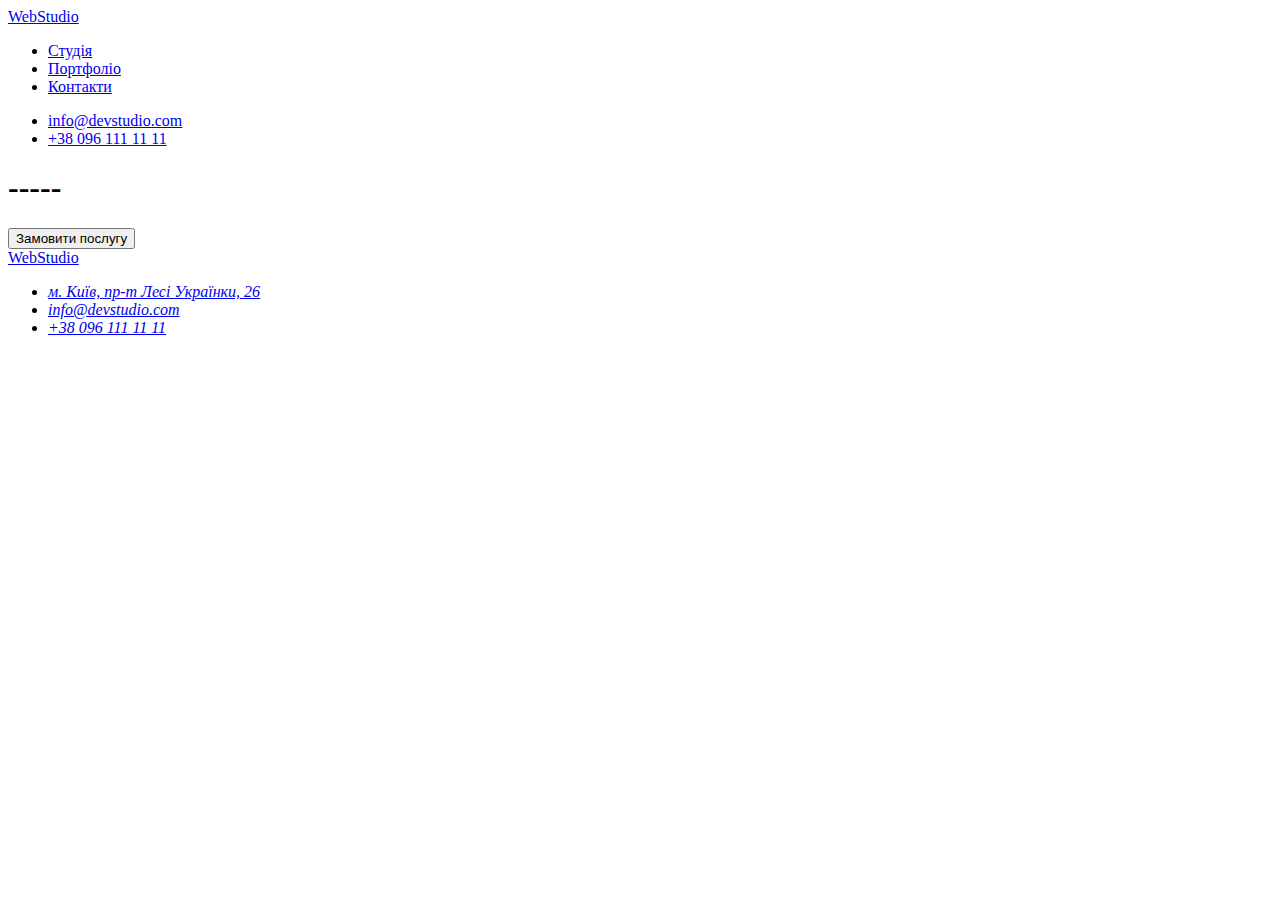
==== portfolio.html @ 44a391db "Создание второго репазитория" ====
<!DOCTYPE html>
<html lang="uk">
  <head>
    <meta charset="UTF-8" />
    <meta http-equiv="X-UA-Compatible" content="IE=edge" />
    <meta name="viewport" content="width=device-width, initial-scale=1.0" />
    <title>Document</title>
    <link rel="preconnect" href="https://fonts.googleapis.com">
    <link rel="preconnect" href="https://fonts.gstatic.com" crossorigin>
    <link href="https://fonts.googleapis.com/css2?family=Raleway:wght@700&family=Roboto:wght@400;500;700;900&display=swap" rel="stylesheet">
    <link rel="stylesheet" href="./css/styles.css">
  </head>
  
  <body>
    <header>
      <nav>
       <a href="./index.html" class="logo link"><span class="logo-web">Web</span><span class="logo-studio">Studio</span></a>
       <ul class="site-nav list">
          <li><a href="./index.html" class="link">Студія</a></li>
          <li><a href="./portfolio.html" class="link">Портфоліо</a></li>
          <li><a href="#" class="link">Контакти</a></li>
        </ul> 
      </nav>

      <ul class="auth-nav list">
        <li><a href="mailto:info@devstudio.com" class="link">info@devstudio.com</a></li>
        <li><a href="tel:+380961111111" class="link">+38 096 111 11 11</a></li>
      </ul>
     
    </header>

    <main>
      <section class="hero">
        <h1 class="hero-title">-----</h1>
        <button type="button" class="hero-button">Замовити послугу</button>
      </section>

      

    </main>

    <footer>
      <a href="./index.html" class="logo link"><span class="logo-web">Web</span><span class="logo-footer-studio">Studio</span></a>
      <address>
        <ul class="list list-address">
         <li>
          <a 
           href="https://goo.gl/maps/CPtrU1FHBa2aNyZL9" 
           target="_blank" 
           rel="noopener noreferrer nofollow"
           class="link footer-address"
           >
           м. Київ, пр-т Лесі Українки, 26
          </a>
         </li>
         <li>
          <a 
           href="mailto:info@devstudio.com" 
           class="link footer-contact">
           info@devstudio.com
          </a>
         </li>
         <li>
          <a 
           href="tel:+380961111111"  
           class="link footer-contact">
           +38 096 111 11 11
          </a>
         </li>
        </ul>
      </address>
    </footer>
  </body>
</html>
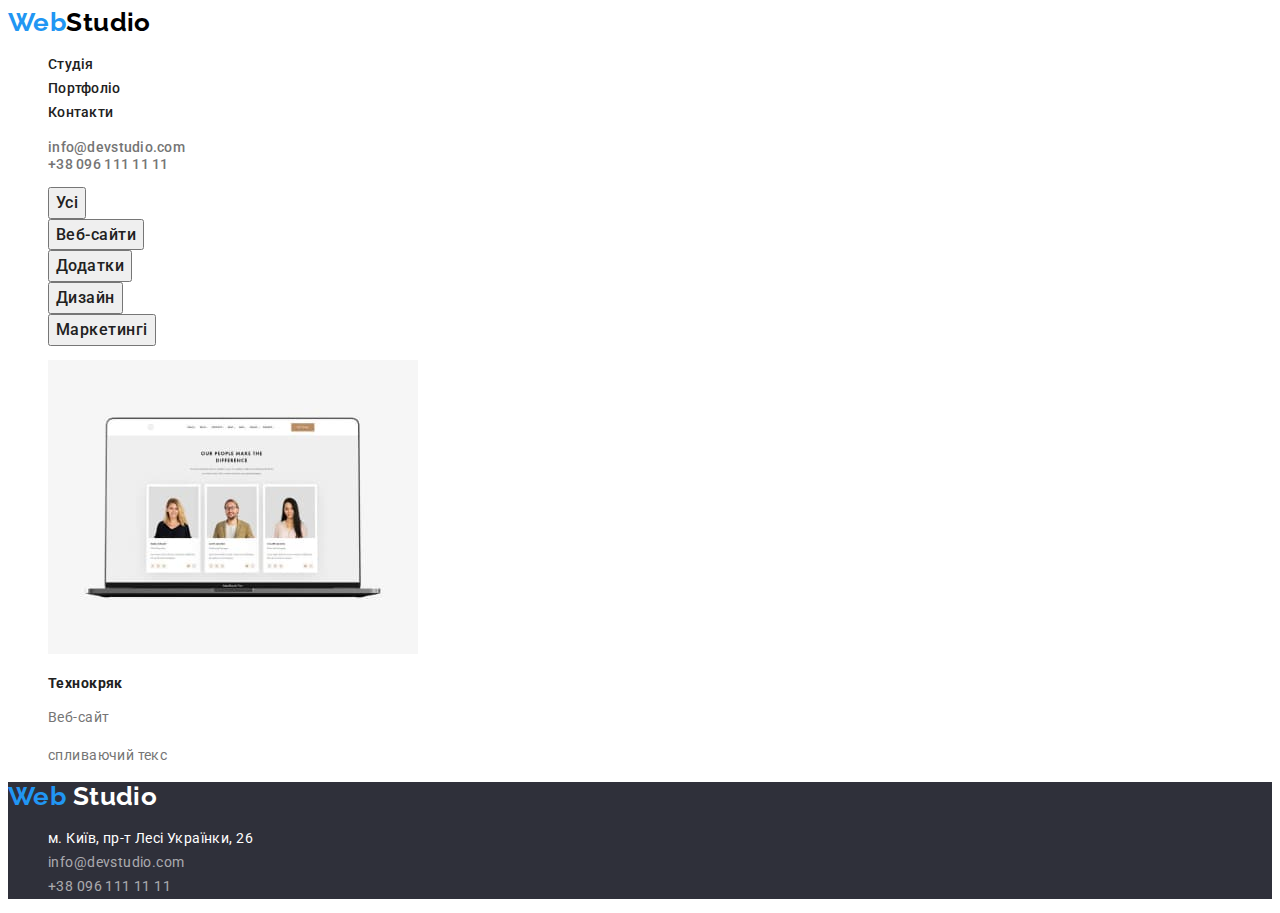
==== commit 6f9bf4b4: "разметка стр.2 и оформление css" ====
--- a/portfolio.html
+++ b/portfolio.html
@@ -30,17 +30,39 @@
     </header>
 
     <main>
-      <section class="hero">
-        <h1 class="hero-title">-----</h1>
-        <button type="button" class="hero-button">Замовити послугу</button>
+      <section >
+
+        <h1 class="visually-hidden">Портфоліо</h1>
+        <ul class="filters list">
+          <li><button type="button" class="filters-button">Усі</button></li>
+          <li><button type="button" class="filters-button">Веб-сайти</button></li>
+          <li><button type="button" class="filters-button">Додатки</button></li>
+          <li><button type="button" class="filters-button">Дизайн</button></li>
+          <li><button type="button" class="filters-button">Маркетингі</button></li>
+        </ul>
+        <h2 class="visually-hidden">Картки робіт</h2>
+        <ul class="list">
+          <li>
+            <a href="" class="link">
+              <img src="./images/three-persons.jpg" alt="вебсайт на екрані ноутбука">
+              <h3 class="title">Технокряк</h3>
+              <p class="paragraph">Веб-сайт</p>
+              <p class="paragraph">спливаючий текс</p>
+              
+            </a>
+          </li>
+        </ul>
       </section>
 
       
 
     </main>
 
-    <footer>
-      <a href="./index.html" class="logo link"><span class="logo-web">Web</span><span class="logo-footer-studio">Studio</span></a>
+    <footer class="footer">
+      <a href="./index.html" class="logo link">
+        <span class="logo-web">Web</span>
+        <span class="logo-footer-studio">Studio</span>
+      </a>
       <address>
         <ul class="list list-address">
          <li>
--- a/css/styles.css
+++ b/css/styles.css
@@ -0,0 +1,193 @@
+body {
+   font-family: Roboto, sans-serif;
+   background-color: #FFFFFF;
+   color:#212121;
+
+   font-weight: 400;
+   font-size: 14px;
+   line-height: 1.71;
+   letter-spacing: 0.03em;
+}
+
+:root {
+    --background-color: #FFFFFF;  
+}
+.list {
+    list-style: none;
+}
+ 
+.link {
+    text-decoration: none;
+}
+:root {
+    --accent-color: #2196F3;
+}
+.accent {
+ color: var(--accent-color);
+} 
+
+.logo {
+   font-family: Raleway;
+   font-weight: 700;
+   font-size: 26px;
+   line-height: 1.11;
+}
+
+.logo-web {
+    color: var(--accent-color);
+}
+
+.logo-studio {
+    color: #000000;
+}
+
+
+.site-nav .link {
+    color: #212121;
+    font-weight: 500;
+    font-size: 14px;
+    line-height: 1.14;
+    letter-spacing: 0.02em;
+}
+.auth-nav .link {
+    font-weight: 500;
+    font-size: 14px;
+    line-height: 16px;
+    letter-spacing: 0.02em;
+    color: #757575;
+}
+.site-nav .link:hover,
+.site-nav .link:focus,
+.auth-nav .link:hover,
+.auth-nav .link:focus,
+.footer-address:hover,
+.footer-contact:hover,
+.footer-address:focus,
+.footer-contact:focus {
+  color: var(--accent-color);
+}
+
+.filters-button {
+    font-family: 'Roboto';
+    font-style: normal;
+    font-weight: 500;
+    font-size: 16px;
+    line-height: 1.62; 
+    text-align: center;
+    letter-spacing: 0.03em;
+    color: #212121;
+}   
+
+.filters-button:hover,
+.filters-button:focus {
+    background: var(--accent-color);
+    color: var(--background-color);
+}
+
+
+.auth-nav {
+    color: #757575;
+    font-weight: 500;
+    font-size: 14px;
+    line-height: 1.14;
+    letter-spacing: 0.02em;
+  }
+
+.hero {
+    left: 0px;
+    top: 80px;
+    background: #2F303A
+ }
+
+.hero-title {
+    color: #FFFFFF; 
+    font-weight: 900;
+    font-size: 44px;
+    line-height: 1.36;
+    text-align: center;
+    letter-spacing: 0.06em;
+    text-transform: uppercase;
+}
+
+.hero-button {
+    font-weight: 700;
+    font-size: 16px;
+    background: #2196F3;
+  display: flex;
+  align-items: center;
+  text-align: center;
+  letter-spacing: 0.06em;
+  color: #FFFFFF;
+}
+
+
+
+.visually-hidden {
+    position: absolute;
+    white-space: nowrap;
+    width: 1px;
+    height: 1px;
+    overflow: hidden;
+    border: 0;
+    padding: 0;
+    clip: rect(0 0 0 0);
+    clip-path: inset(50%);
+    margin: -1px;
+}
+
+.visually-hidden .title {
+  font-weight: 700;
+  font-size: 14px;
+  line-height: 1.14;
+  letter-spacing: 0.03em;
+  text-transform: uppercase;
+}
+
+.paragraph {
+        color: #757575;
+}
+
+.products {
+  font-weight: 700;
+  font-size: 36px;
+  line-height: 1.17;
+  letter-spacing: 0.03em;
+}
+
+.team {
+    background: #F5F4FA;
+}
+
+.title {
+    font-weight: 700;
+    font-size: 14px;
+    line-height: 1.14;
+    letter-spacing: 0.03em;
+    color: #212121;
+    }
+
+.capital-letters {
+    text-transform: uppercase;
+}
+
+.footer {
+  background: #2F303A
+ }
+
+.list-address {
+    font-style: normal;
+ }
+    
+
+ .logo-footer-studio,
+ .footer-address {
+    color: #FFFFFF;
+ }
+
+ .footer-contact {
+    font-weight: 400;
+    font-size: 14px;
+    line-height: 1.71;
+    letter-spacing: 0.03em;
+    color: rgba(255, 255, 255, 0.6);
+}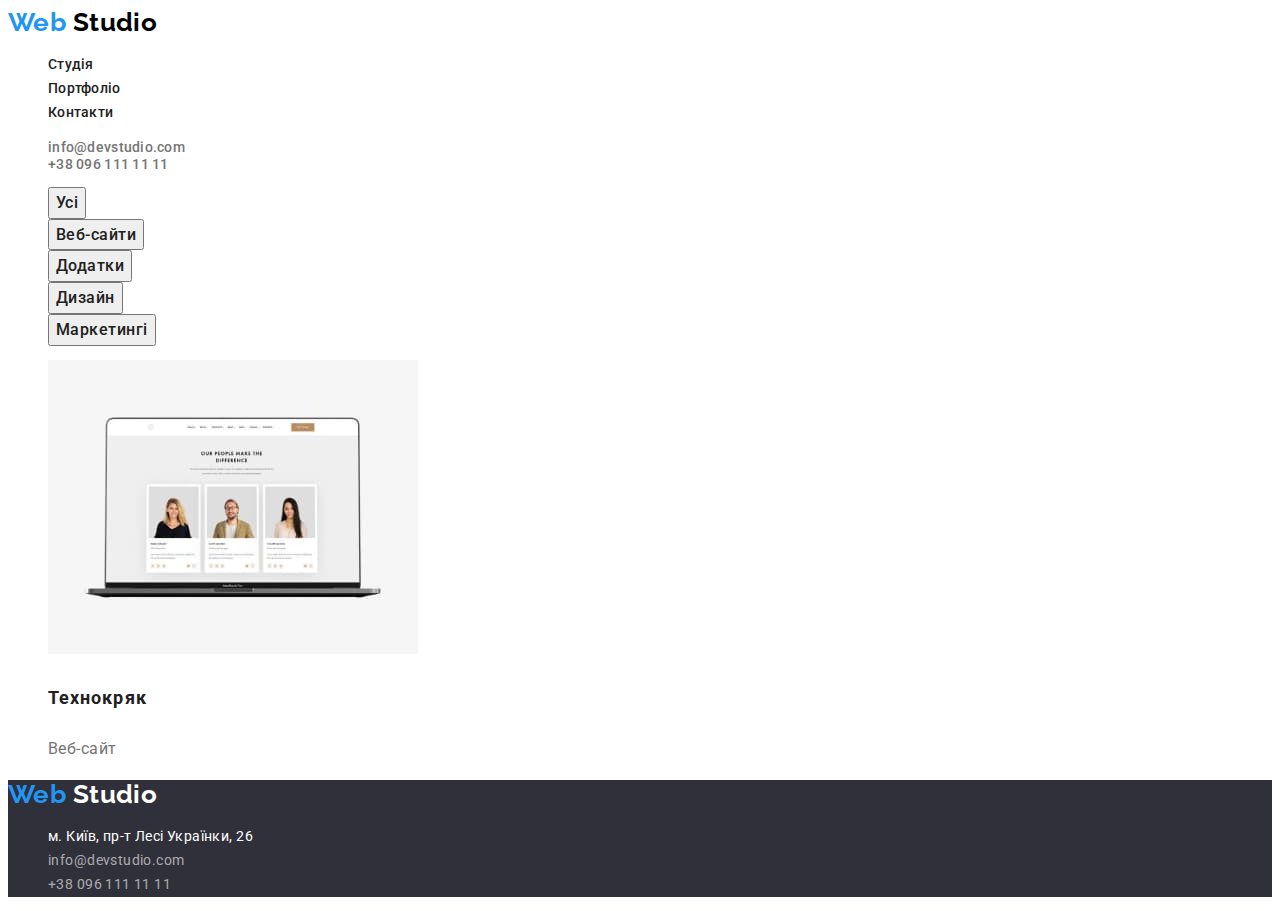
==== commit a05f7652: "оформил стили и одну карточку" ====
--- a/portfolio.html
+++ b/portfolio.html
@@ -5,57 +5,87 @@
     <meta http-equiv="X-UA-Compatible" content="IE=edge" />
     <meta name="viewport" content="width=device-width, initial-scale=1.0" />
     <title>Document</title>
-    <link rel="preconnect" href="https://fonts.googleapis.com">
-    <link rel="preconnect" href="https://fonts.gstatic.com" crossorigin>
-    <link href="https://fonts.googleapis.com/css2?family=Raleway:wght@700&family=Roboto:wght@400;500;700;900&display=swap" rel="stylesheet">
-    <link rel="stylesheet" href="./css/styles.css">
+    <link rel="preconnect" href="https://fonts.googleapis.com" />
+    <link rel="preconnect" href="https://fonts.gstatic.com" crossorigin />
+    <link
+      href="https://fonts.googleapis.com/css2?family=Raleway:wght@700&family=Roboto:wght@400;500;700;900&display=swap"
+      rel="stylesheet"
+    />
+    <link rel="stylesheet" href="./css/styles.css" />
   </head>
-  
+
   <body>
     <header>
       <nav>
-       <a href="./index.html" class="logo link"><span class="logo-web">Web</span><span class="logo-studio">Studio</span></a>
-       <ul class="site-nav list">
+        <a href="./index.html" class="logo link">
+          <span class="logo-web">Web</span>
+          <span class="logo-studio">Studio</span>
+        </a>
+        <ul class="site-nav list">
           <li><a href="./index.html" class="link">Студія</a></li>
           <li><a href="./portfolio.html" class="link">Портфоліо</a></li>
           <li><a href="#" class="link">Контакти</a></li>
-        </ul> 
+        </ul>
       </nav>
 
       <ul class="auth-nav list">
-        <li><a href="mailto:info@devstudio.com" class="link">info@devstudio.com</a></li>
-        <li><a href="tel:+380961111111" class="link">+38 096 111 11 11</a></li>
+        <li>
+          <a href="mailto:info@devstudio.com" class="link"
+            >info@devstudio.com
+          </a>
+        </li>
+        <li><a href="tel:+380961111111" class="link">+38 096 111 11 11 </a></li>
       </ul>
-     
     </header>
 
     <main>
-      <section >
-
+      <section>
+        <!-- фильтры карточек работ -->
         <h1 class="visually-hidden">Портфоліо</h1>
         <ul class="filters list">
-          <li><button type="button" class="filters-button">Усі</button></li>
-          <li><button type="button" class="filters-button">Веб-сайти</button></li>
-          <li><button type="button" class="filters-button">Додатки</button></li>
-          <li><button type="button" class="filters-button">Дизайн</button></li>
-          <li><button type="button" class="filters-button">Маркетингі</button></li>
+          <li>
+            <button type="button" class="filters-button auto">Усі</button>
+          </li>
+          <li>
+            <button type="button" class="filters-button auto">Веб-сайти</button>
+          </li>
+          <li>
+            <button type="button" class="filters-button auto">Додатки</button>
+          </li>
+          <li>
+            <button type="button" class="filters-button auto">Дизайн</button>
+          </li>
+          <li>
+            <button type="button" class="filters-button">Маркетингі</button>
+          </li>
         </ul>
+
+        <!-- карточки робот -->
         <h2 class="visually-hidden">Картки робіт</h2>
         <ul class="list">
           <li>
-            <a href="" class="link">
-              <img src="./images/three-persons.jpg" alt="вебсайт на екрані ноутбука">
-              <h3 class="title">Технокряк</h3>
-              <p class="paragraph">Веб-сайт</p>
-              <p class="paragraph">спливаючий текс</p>
-              
+            <a href="" class="link portfolio-link">
+              <img
+                src="./images/three-persons.jpg"
+                alt="вебсайт на екрані ноутбука"
+                width="370"
+                height="294"
+              />
+              <h3 class="portfolio-title">Технокряк</h3>
+              <p class="paragraph portfolio-paragraph">Веб-сайт</p>
+              <!-- <p class="paragraph">вспливаючий текст?</p> -->
             </a>
           </li>
+          <li></li>
+          <li></li>
+          <li></li>
+          <li></li>
+          <li></li>
+          <li></li>
+          <li></li>
+          <li></li>
         </ul>
       </section>
-
-      
-
     </main>
 
     <footer class="footer">
@@ -65,32 +95,28 @@
       </a>
       <address>
         <ul class="list list-address">
-         <li>
-          <a 
-           href="https://goo.gl/maps/CPtrU1FHBa2aNyZL9" 
-           target="_blank" 
-           rel="noopener noreferrer nofollow"
-           class="link footer-address"
-           >
-           м. Київ, пр-т Лесі Українки, 26
-          </a>
-         </li>
-         <li>
-          <a 
-           href="mailto:info@devstudio.com" 
-           class="link footer-contact">
-           info@devstudio.com
-          </a>
-         </li>
-         <li>
-          <a 
-           href="tel:+380961111111"  
-           class="link footer-contact">
-           +38 096 111 11 11
-          </a>
-         </li>
+          <li>
+            <a
+              href="https://goo.gl/maps/CPtrU1FHBa2aNyZL9"
+              target="_blank"
+              rel="noopener noreferrer nofollow"
+              class="link footer-address"
+            >
+              м. Київ, пр-т Лесі Українки, 26
+            </a>
+          </li>
+          <li>
+            <a href="mailto:info@devstudio.com" class="link footer-contact">
+              info@devstudio.com
+            </a>
+          </li>
+          <li>
+            <a href="tel:+380961111111" class="link footer-contact">
+              +38 096 111 11 11
+            </a>
+          </li>
         </ul>
       </address>
     </footer>
   </body>
-</html>+</html>
--- a/css/styles.css
+++ b/css/styles.css
@@ -1,60 +1,58 @@
 body {
-   font-family: Roboto, sans-serif;
-   background-color: #FFFFFF;
-   color:#212121;
-
-   font-weight: 400;
-   font-size: 14px;
-   line-height: 1.71;
-   letter-spacing: 0.03em;
+  font-family: Roboto, sans-serif;
+  background-color: #ffffff;
+  color: #212121;
+
+  font-weight: 400;
+  font-size: 14px;
+  line-height: 1.71;
+  letter-spacing: 0.03em;
 }
 
 :root {
-    --background-color: #FFFFFF;  
+  --background-color: #ffffff;
+  --accent-color: #2196f3;
 }
 .list {
-    list-style: none;
-}
- 
+  list-style: none;
+}
+
 .link {
-    text-decoration: none;
-}
-:root {
-    --accent-color: #2196F3;
-}
+  text-decoration: none;
+}
+
 .accent {
- color: var(--accent-color);
-} 
+  color: var(--accent-color);
+}
 
 .logo {
-   font-family: Raleway;
-   font-weight: 700;
-   font-size: 26px;
-   line-height: 1.11;
+  font-family: Raleway;
+  font-weight: 700;
+  font-size: 26px;
+  line-height: 1.11;
 }
 
 .logo-web {
-    color: var(--accent-color);
+  color: var(--accent-color);
 }
 
 .logo-studio {
-    color: #000000;
-}
-
+  color: #000000;
+}
 
 .site-nav .link {
-    color: #212121;
-    font-weight: 500;
-    font-size: 14px;
-    line-height: 1.14;
-    letter-spacing: 0.02em;
+  color: #212121;
+  font-weight: 500;
+  font-size: 14px;
+  line-height: 1.14;
+  letter-spacing: 0.02em;
 }
 .auth-nav .link {
-    font-weight: 500;
-    font-size: 14px;
-    line-height: 16px;
-    letter-spacing: 0.02em;
-    color: #757575;
+  font-weight: 500;
+  font-size: 14px;
+  line-height: 16px;
+  letter-spacing: 0.02em;
+  color: #757575;
 }
 .site-nav .link:hover,
 .site-nav .link:focus,
@@ -68,74 +66,79 @@
 }
 
 .filters-button {
-    font-family: 'Roboto';
-    font-style: normal;
-    font-weight: 500;
-    font-size: 16px;
-    line-height: 1.62; 
-    text-align: center;
-    letter-spacing: 0.03em;
-    color: #212121;
-}   
+  font-family: "Roboto";
+  font-style: normal;
+  font-weight: 500;
+  font-size: 16px;
+  line-height: 1.62;
+  text-align: center;
+  letter-spacing: 0.03em;
+  color: #212121;
+}
 
 .filters-button:hover,
 .filters-button:focus {
-    background: var(--accent-color);
-    color: var(--background-color);
-}
-
+  background: var(--accent-color);
+  color: var(--background-color);
+}
+.auto {
+  cursor: pointer;
+}
+
+.portfolio-link:hover {
+  background: var(--accent-color);
+}
 
 .auth-nav {
-    color: #757575;
-    font-weight: 500;
-    font-size: 14px;
-    line-height: 1.14;
-    letter-spacing: 0.02em;
-  }
+  color: #757575;
+  font-weight: 500;
+  font-size: 14px;
+  line-height: 1.14;
+  letter-spacing: 0.02em;
+}
 
 .hero {
-    left: 0px;
-    top: 80px;
-    background: #2F303A
- }
+  left: 0px;
+  top: 80px;
+  background: #2f303a;
+}
 
 .hero-title {
-    color: #FFFFFF; 
-    font-weight: 900;
-    font-size: 44px;
-    line-height: 1.36;
-    text-align: center;
-    letter-spacing: 0.06em;
-    text-transform: uppercase;
+  color: #ffffff;
+  font-weight: 900;
+  font-size: 44px;
+  line-height: 1.36;
+  text-align: center;
+  letter-spacing: 0.06em;
+  text-transform: uppercase;
 }
 
 .hero-button {
-    font-weight: 700;
-    font-size: 16px;
-    background: #2196F3;
+  font-weight: 700;
+  font-size: 16px;
+  line-height: 1.87;
+  background: #2196f3;
   display: flex;
   align-items: center;
   text-align: center;
   letter-spacing: 0.06em;
-  color: #FFFFFF;
-}
-
-
+  color: #ffffff;
+}
 
 .visually-hidden {
-    position: absolute;
-    white-space: nowrap;
-    width: 1px;
-    height: 1px;
-    overflow: hidden;
-    border: 0;
-    padding: 0;
-    clip: rect(0 0 0 0);
-    clip-path: inset(50%);
-    margin: -1px;
-}
-
-.visually-hidden .title {
+  position: absolute;
+  white-space: nowrap;
+  width: 1px;
+  height: 1px;
+  overflow: hidden;
+  border: 0;
+  padding: 0;
+  clip: rect(0 0 0 0);
+  clip-path: inset(50%);
+  margin: -1px;
+}
+
+.visually-hidden {
   font-weight: 700;
   font-size: 14px;
   line-height: 1.14;
@@ -143,8 +146,20 @@
   text-transform: uppercase;
 }
 
+.title-benefits {
+  font-weight: 700;
+  font-size: 14px;
+  line-height: 1.14;
+  letter-spacing: 0.03em;
+  color: #212121;
+}
+
+.capital-letters {
+  text-transform: uppercase;
+}
+
 .paragraph {
-        color: #757575;
+  color: #757575;
 }
 
 .products {
@@ -154,40 +169,68 @@
   letter-spacing: 0.03em;
 }
 
+.section-team {
+  background: #f5f4fa;
+}
+
 .team {
-    background: #F5F4FA;
-}
-
-.title {
-    font-weight: 700;
-    font-size: 14px;
-    line-height: 1.14;
-    letter-spacing: 0.03em;
-    color: #212121;
-    }
-
-.capital-letters {
-    text-transform: uppercase;
+  font-weight: 700;
+  font-size: 36px;
+  line-height: 42px;
+  text-align: center;
+  letter-spacing: 0.03em;
+}
+
+.team-card {
+  background-color: #ffffff;
+}
+
+.team-title {
+  font-weight: 500;
+  font-size: 16px;
+  line-height: 1.19;
+  letter-spacing: 0.03em;
+}
+
+.team-paragraph {
+  font-weight: 400;
+  font-size: 16px;
+  line-height: 1.18;
+  letter-spacing: 0.03em;
 }
 
 .footer {
-  background: #2F303A
- }
+  background: #2f303a;
+}
 
 .list-address {
-    font-style: normal;
- }
-    
-
- .logo-footer-studio,
- .footer-address {
-    color: #FFFFFF;
- }
-
- .footer-contact {
-    font-weight: 400;
-    font-size: 14px;
-    line-height: 1.71;
-    letter-spacing: 0.03em;
-    color: rgba(255, 255, 255, 0.6);
-}+  font-style: normal;
+}
+
+.logo-footer-studio,
+.footer-address {
+  color: #ffffff;
+}
+
+.footer-contact {
+  font-weight: 400;
+  font-size: 14px;
+  line-height: 1.71;
+  letter-spacing: 0.03em;
+  color: rgba(255, 255, 255, 0.6);
+}
+
+.portfolio-title {
+  font-weight: 700;
+  font-size: 18px;
+  line-height: 2;
+  letter-spacing: 0.06em;
+  color: #212121;
+}
+
+.portfolio-paragraph {
+  font-weight: 400;
+  font-size: 16px;
+  line-height: 1.88;
+  letter-spacing: 0.03em;
+}
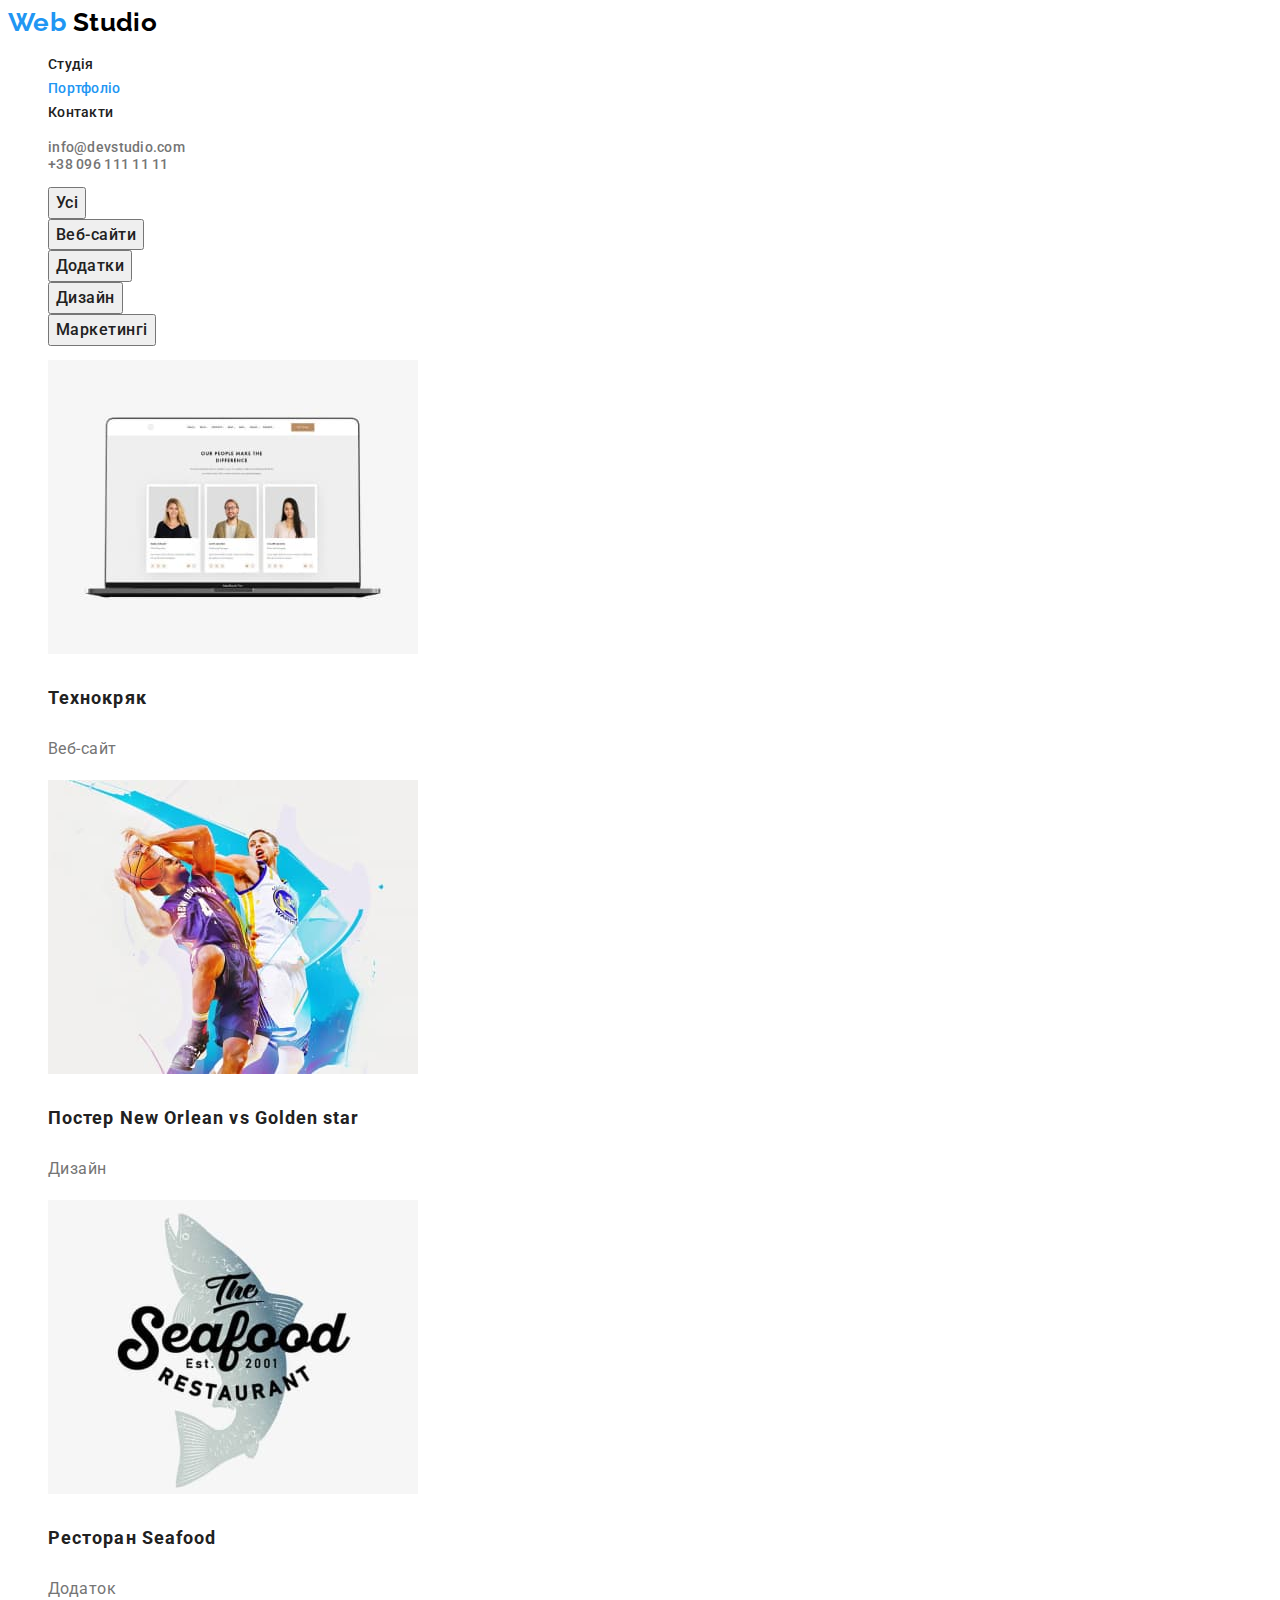
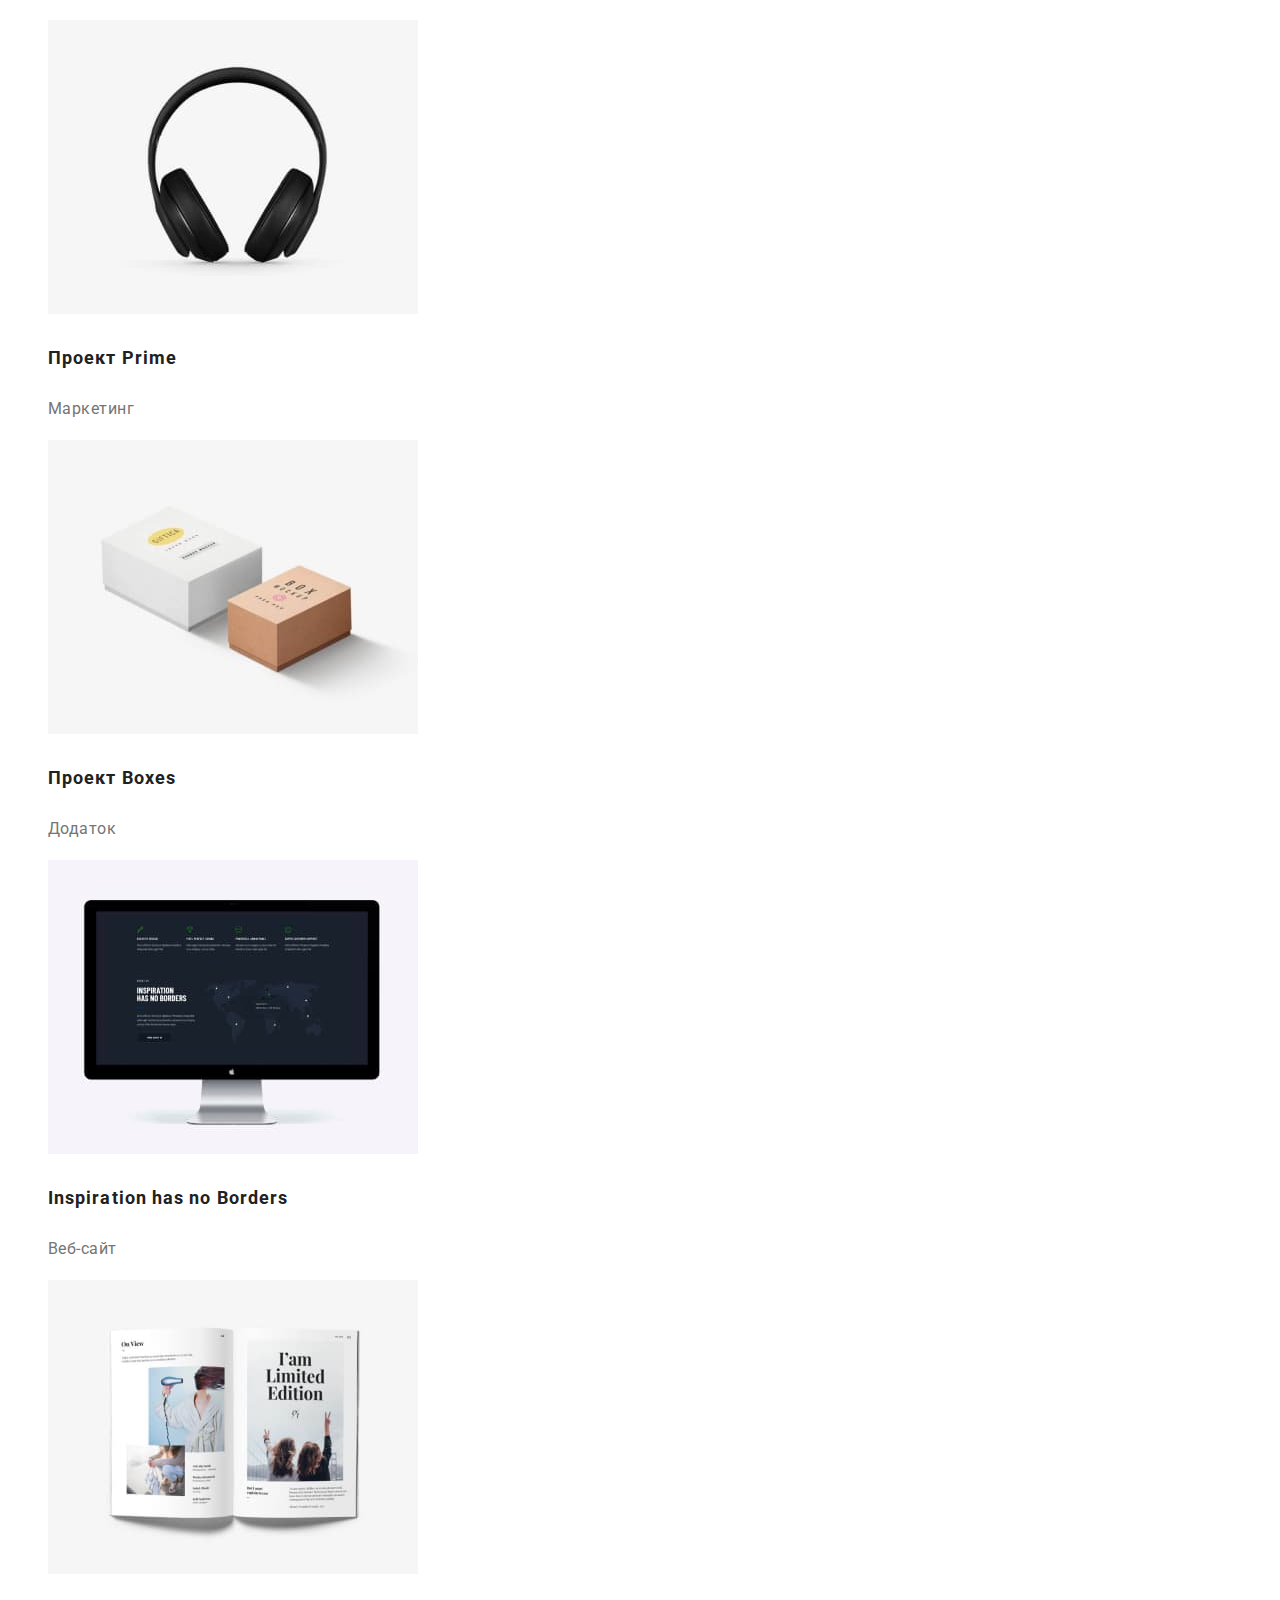
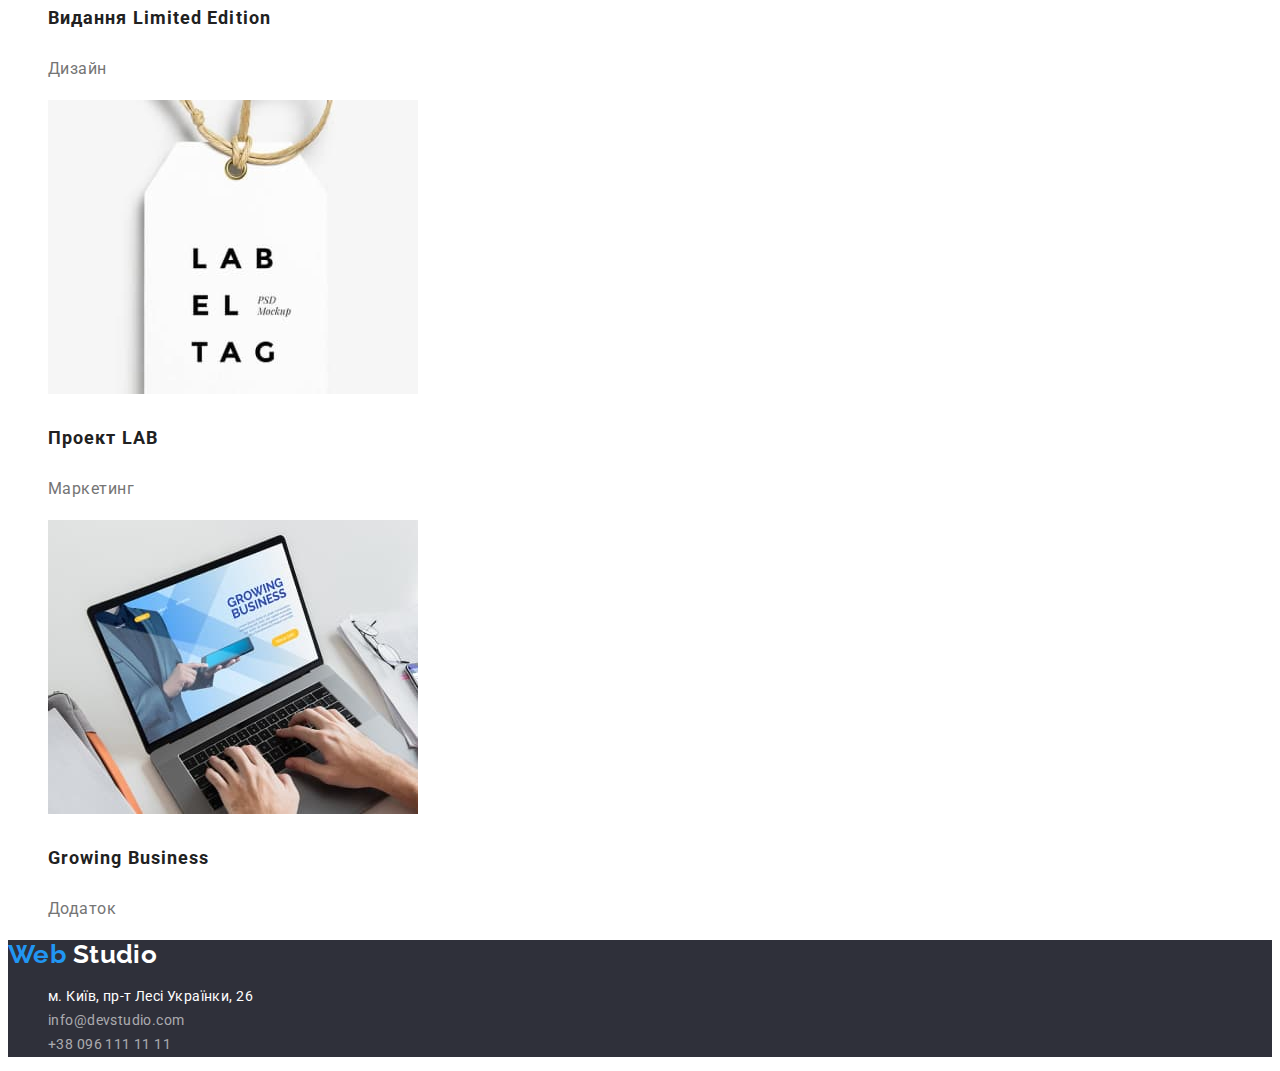
==== commit b4f606ea: "добавлена подсветка ссылки текущей страницы" ====
--- a/portfolio.html
+++ b/portfolio.html
@@ -23,7 +23,7 @@
         </a>
         <ul class="site-nav list">
           <li><a href="./index.html" class="link">Студія</a></li>
-          <li><a href="./portfolio.html" class="link">Портфоліо</a></li>
+          <li><a href="./portfolio.html" class="link current">Портфоліо</a></li>
           <li><a href="#" class="link">Контакти</a></li>
         </ul>
       </nav>
@@ -76,14 +76,110 @@
               <!-- <p class="paragraph">вспливаючий текст?</p> -->
             </a>
           </li>
-          <li></li>
-          <li></li>
-          <li></li>
-          <li></li>
-          <li></li>
-          <li></li>
-          <li></li>
-          <li></li>
+          <li>
+            <a href="" class="link portfolio-link">
+              <img
+                src="./images/basketball-players.jpg"
+                alt="постер с баскетболистами"
+                width="370"
+                height="294"
+              />
+              <h3 class="portfolio-title">Постер New Orlean vs Golden star</h3>
+              <p class="paragraph portfolio-paragraph">Дизайн</p>
+              <!-- <p class="paragraph">вспливаючий текст?</p> -->
+            </a>
+          </li>
+          <li>
+            <a href="" class="link portfolio-link">
+              <img
+                src="./images/fish.jpg"
+                alt="Риба та назва ресторана"
+                width="370"
+                height="294"
+              />
+              <h3 class="portfolio-title">Ресторан Seafood</h3>
+              <p class="paragraph portfolio-paragraph">Додаток</p>
+              <!-- <p class="paragraph">вспливаючий текст?</p> -->
+            </a>
+          </li>
+          <li>
+            <a href="" class="link portfolio-link">
+              <img
+                src="./images/headphones.jpg"
+                alt="Навушники"
+                width="370"
+                height="294"
+              />
+              <h3 class="portfolio-title">Проект Prime</h3>
+              <p class="paragraph portfolio-paragraph">Маркетинг</p>
+              <!-- <p class="paragraph">вспливаючий текст?</p> -->
+            </a>
+          </li>
+          <li>
+            <a href="" class="link portfolio-link">
+              <img
+                src="./images/boxes.jpg"
+                alt="Коробки"
+                width="370"
+                height="294"
+              />
+              <h3 class="portfolio-title">Проект Boxes</h3>
+              <p class="paragraph portfolio-paragraph">Додаток</p>
+              <!-- <p class="paragraph">вспливаючий текст?</p> -->
+            </a>
+          </li>
+          <li>
+            <a href="" class="link portfolio-link">
+              <img
+                src="./images/monitor.jpg"
+                alt="Монітор"
+                width="370"
+                height="294"
+              />
+              <h3 class="portfolio-title">Inspiration has no Borders</h3>
+              <p class="paragraph portfolio-paragraph">Веб-сайт</p>
+              <!-- <p class="paragraph">вспливаючий текст?</p> -->
+            </a>
+          </li>
+          <li>
+            <a href="" class="link portfolio-link">
+              <img
+                src="./images/open-book.jpg"
+                alt="Відкрита книга"
+                width="370"
+                height="294"
+              />
+              <h3 class="portfolio-title">Видання Limited Edition</h3>
+              <p class="paragraph portfolio-paragraph">Дизайн</p>
+              <!-- <p class="paragraph">вспливаючий текст?</p> -->
+            </a>
+          </li>
+          <li>
+            <a href="" class="link portfolio-link">
+              <img
+                src="./images/tag.jpg"
+                alt="Бірка"
+                width="370"
+                height="294"
+              />
+              <h3 class="portfolio-title">Проект LAB</h3>
+              <p class="paragraph portfolio-paragraph">Маркетинг</p>
+              <!-- <p class="paragraph">вспливаючий текст?</p> -->
+            </a>
+          </li>
+          <li>
+            <a href="" class="link portfolio-link">
+              <img
+                src="./images/typing-on-laptop.jpg"
+                alt="Людина процює на ноутбуці"
+                width="370"
+                height="294"
+              />
+              <h3 class="portfolio-title">Growing Business</h3>
+              <p class="paragraph portfolio-paragraph">Додаток</p>
+              <!-- <p class="paragraph">вспливаючий текст?</p> -->
+            </a>
+          </li>
         </ul>
       </section>
     </main>
--- a/css/styles.css
+++ b/css/styles.css
@@ -47,6 +47,7 @@
   line-height: 1.14;
   letter-spacing: 0.02em;
 }
+
 .auth-nav .link {
   font-weight: 500;
   font-size: 14px;
@@ -54,6 +55,11 @@
   letter-spacing: 0.02em;
   color: #757575;
 }
+
+.site-nav .current {
+  color: var(--accent-color);
+}
+
 .site-nav .link:hover,
 .site-nav .link:focus,
 .auth-nav .link:hover,
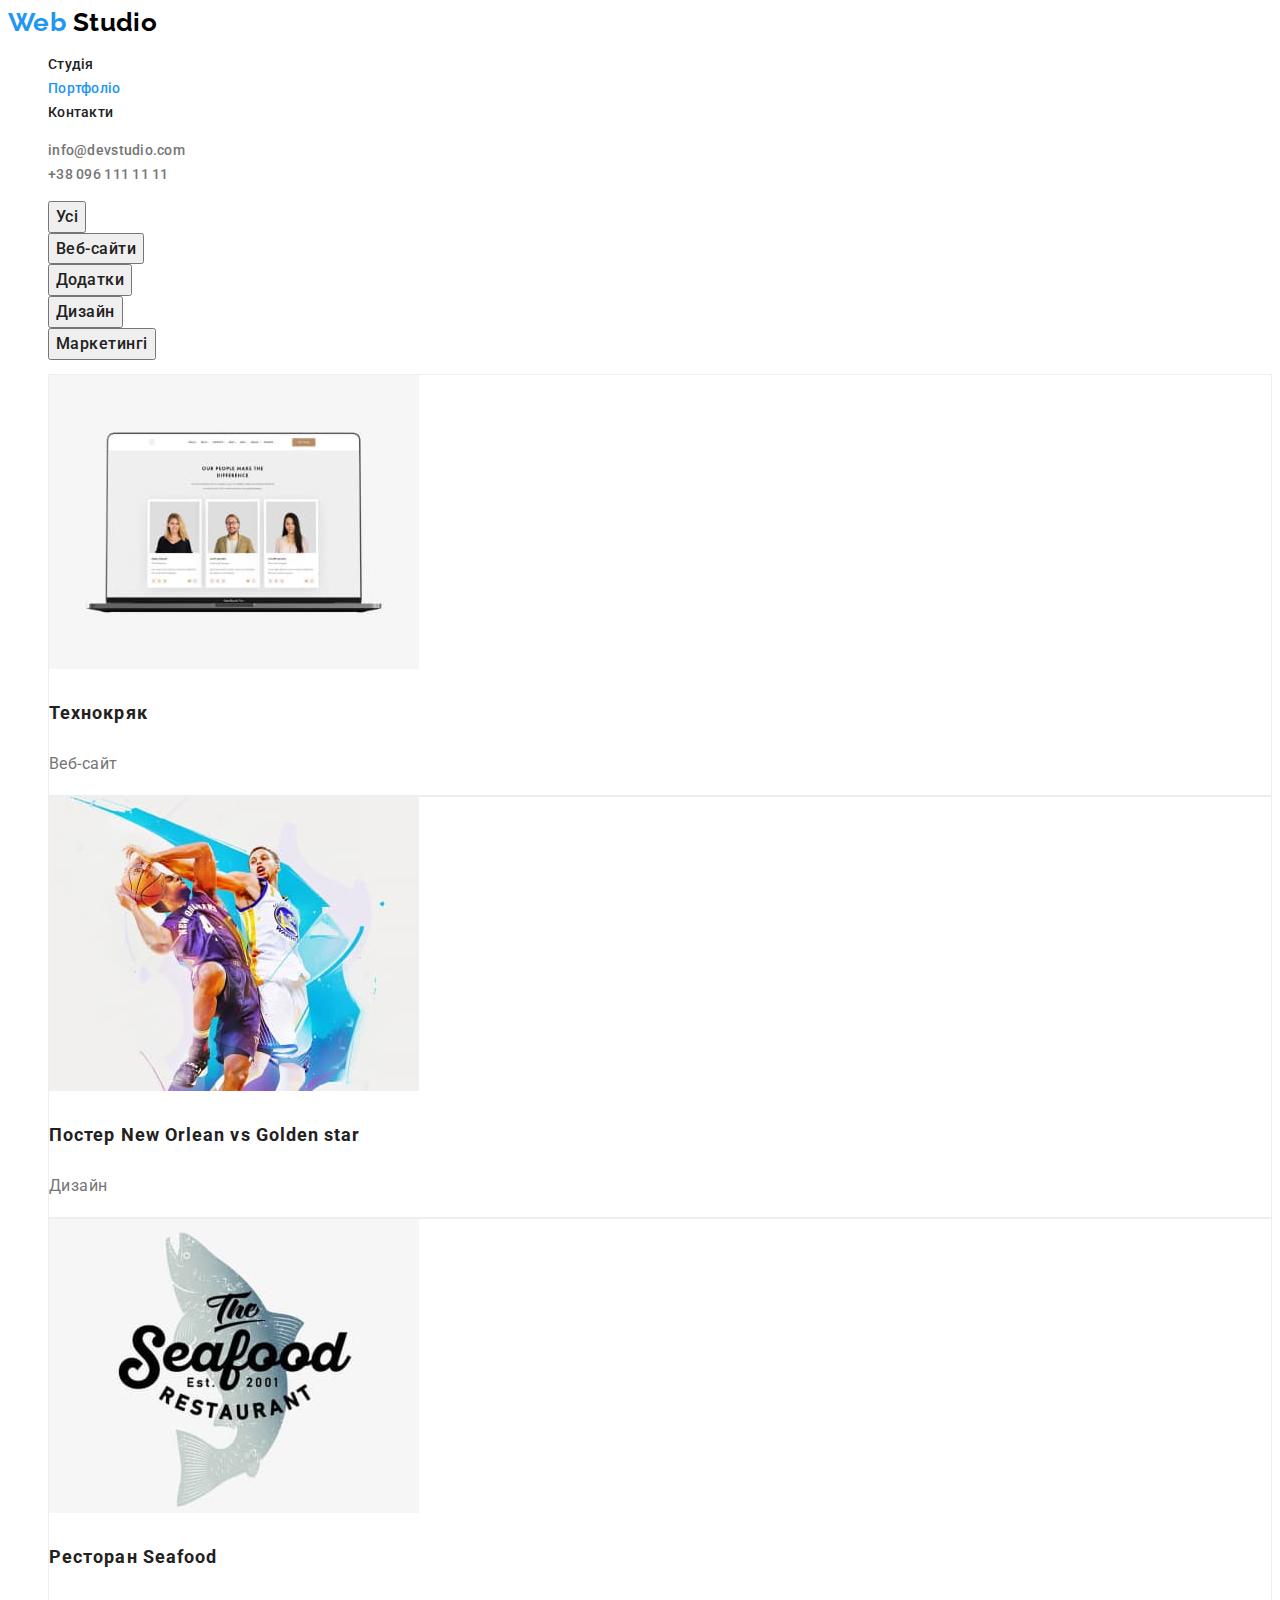
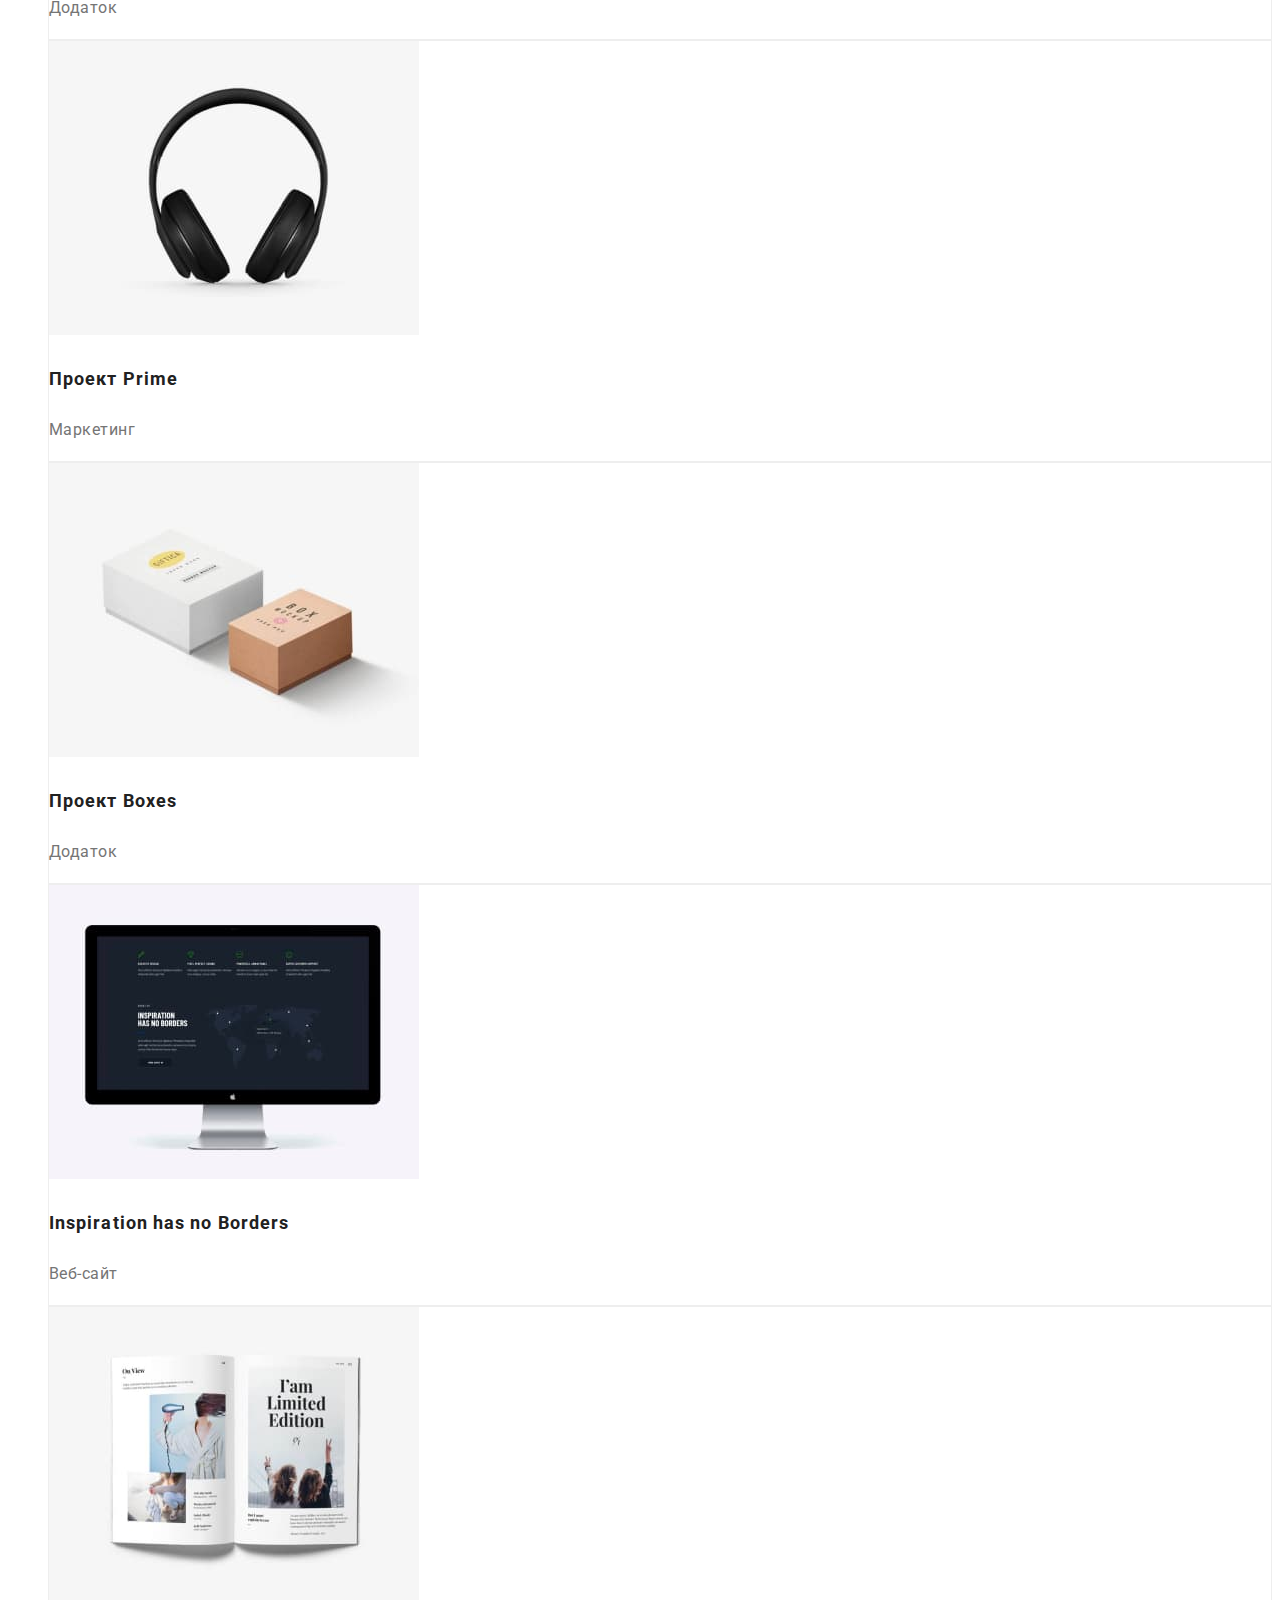
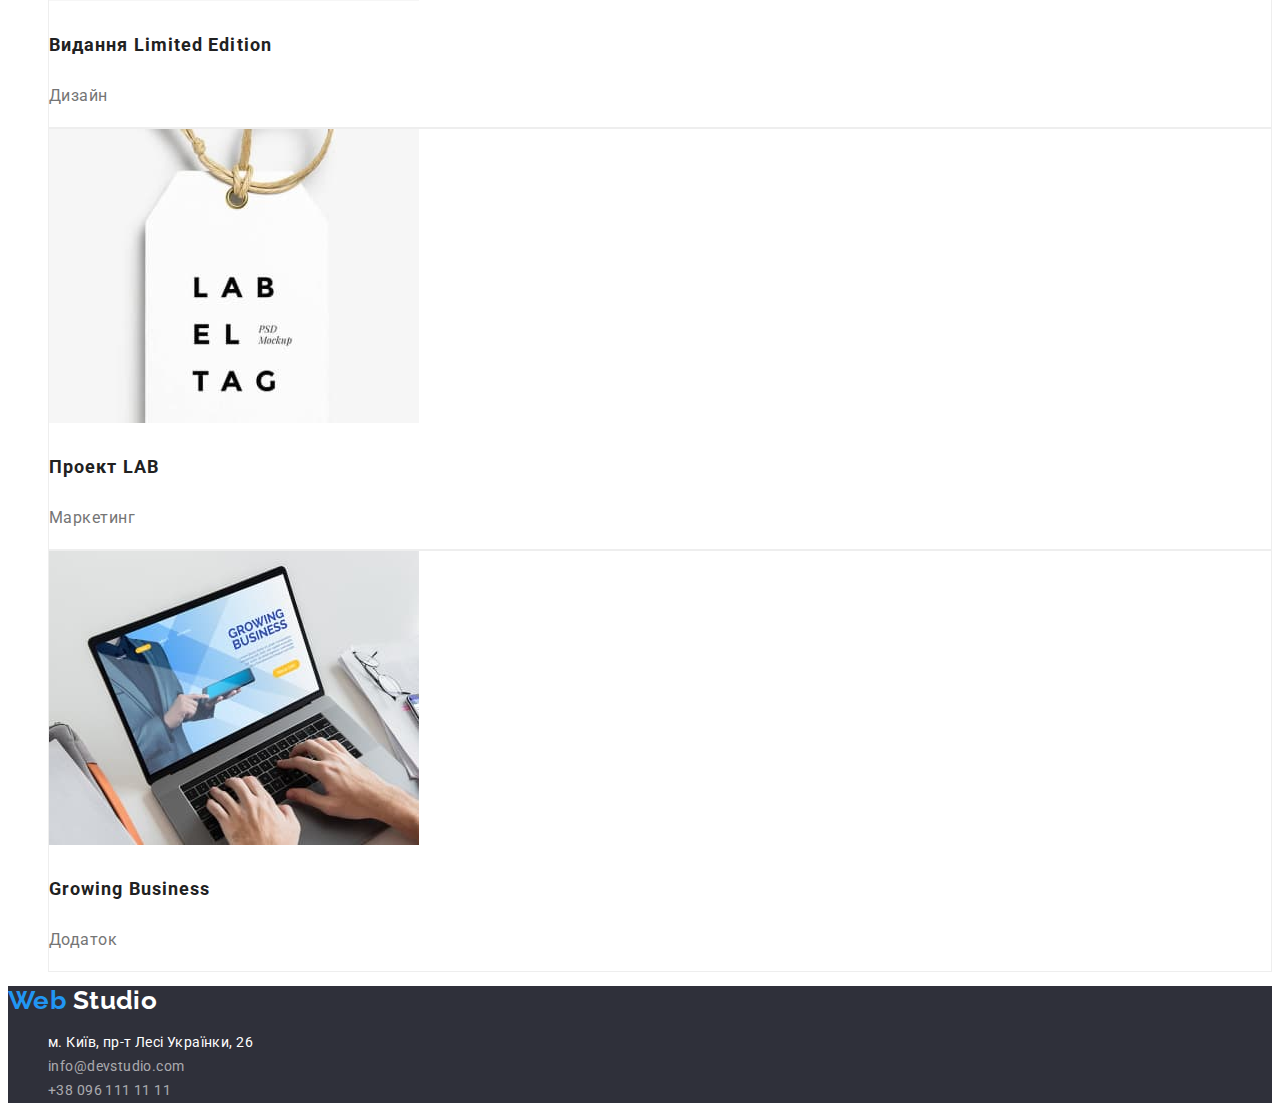
==== commit dff08191: "сгруппированы цвета и добавлены рамки карточек" ====
--- a/portfolio.html
+++ b/portfolio.html
@@ -15,7 +15,9 @@
   </head>
 
   <body>
+    <!-- шапка-хедер -->
     <header>
+      <!-- навигация по сайту -->
       <nav>
         <a href="./index.html" class="logo link">
           <span class="logo-web">Web</span>
@@ -27,7 +29,7 @@
           <li><a href="#" class="link">Контакти</a></li>
         </ul>
       </nav>
-
+      <!-- контакты -->
       <ul class="auth-nav list">
         <li>
           <a href="mailto:info@devstudio.com" class="link"
@@ -39,6 +41,7 @@
     </header>
 
     <main>
+      <!-- герой -->
       <section>
         <!-- фильтры карточек работ -->
         <h1 class="visually-hidden">Портфоліо</h1>
@@ -63,7 +66,7 @@
         <!-- карточки робот -->
         <h2 class="visually-hidden">Картки робіт</h2>
         <ul class="list">
-          <li>
+          <li class="work-card">
             <a href="" class="link portfolio-link">
               <img
                 src="./images/three-persons.jpg"
@@ -76,7 +79,7 @@
               <!-- <p class="paragraph">вспливаючий текст?</p> -->
             </a>
           </li>
-          <li>
+          <li class="work-card">
             <a href="" class="link portfolio-link">
               <img
                 src="./images/basketball-players.jpg"
@@ -89,7 +92,7 @@
               <!-- <p class="paragraph">вспливаючий текст?</p> -->
             </a>
           </li>
-          <li>
+          <li class="work-card">
             <a href="" class="link portfolio-link">
               <img
                 src="./images/fish.jpg"
@@ -102,7 +105,7 @@
               <!-- <p class="paragraph">вспливаючий текст?</p> -->
             </a>
           </li>
-          <li>
+          <li class="work-card">
             <a href="" class="link portfolio-link">
               <img
                 src="./images/headphones.jpg"
@@ -115,7 +118,7 @@
               <!-- <p class="paragraph">вспливаючий текст?</p> -->
             </a>
           </li>
-          <li>
+          <li class="work-card">
             <a href="" class="link portfolio-link">
               <img
                 src="./images/boxes.jpg"
@@ -128,7 +131,7 @@
               <!-- <p class="paragraph">вспливаючий текст?</p> -->
             </a>
           </li>
-          <li>
+          <li class="work-card">
             <a href="" class="link portfolio-link">
               <img
                 src="./images/monitor.jpg"
@@ -141,7 +144,7 @@
               <!-- <p class="paragraph">вспливаючий текст?</p> -->
             </a>
           </li>
-          <li>
+          <li class="work-card">
             <a href="" class="link portfolio-link">
               <img
                 src="./images/open-book.jpg"
@@ -154,7 +157,7 @@
               <!-- <p class="paragraph">вспливаючий текст?</p> -->
             </a>
           </li>
-          <li>
+          <li class="work-card">
             <a href="" class="link portfolio-link">
               <img
                 src="./images/tag.jpg"
@@ -167,7 +170,7 @@
               <!-- <p class="paragraph">вспливаючий текст?</p> -->
             </a>
           </li>
-          <li>
+          <li class="work-card">
             <a href="" class="link portfolio-link">
               <img
                 src="./images/typing-on-laptop.jpg"
@@ -183,7 +186,7 @@
         </ul>
       </section>
     </main>
-
+    <!-- подвал-футер -->
     <footer class="footer">
       <a href="./index.html" class="logo link">
         <span class="logo-web">Web</span>
--- a/css/styles.css
+++ b/css/styles.css
@@ -1,8 +1,5 @@
 body {
   font-family: Roboto, sans-serif;
-  background-color: #ffffff;
-  color: #212121;
-
   font-weight: 400;
   font-size: 14px;
   line-height: 1.71;
@@ -12,6 +9,13 @@
 :root {
   --background-color: #ffffff;
   --accent-color: #2196f3;
+  --basic-color: #212121;
+  --logo-color: #000000;
+  --paragraf-color: #757575;
+  --hero-footer-section-background: #2f303a;
+  --team-section-background: #f5f4fa;
+  --footer-contact-color: rgba(255, 255, 255, 0.6);
+  --work-card-border: #eeeeee;
 }
 .list {
   list-style: none;
@@ -37,11 +41,11 @@
 }
 
 .logo-studio {
-  color: #000000;
+  color: var(--logo-color);
 }
 
 .site-nav .link {
-  color: #212121;
+  color: var(--basic-color);
   font-weight: 500;
   font-size: 14px;
   line-height: 1.14;
@@ -51,9 +55,9 @@
 .auth-nav .link {
   font-weight: 500;
   font-size: 14px;
-  line-height: 16px;
+  line-height: 1.14;
   letter-spacing: 0.02em;
-  color: #757575;
+  color: var(--paragraf-color);
 }
 
 .site-nav .current {
@@ -72,14 +76,13 @@
 }
 
 .filters-button {
-  font-family: "Roboto";
-  font-style: normal;
+  font-family: inherit;
   font-weight: 500;
   font-size: 16px;
   line-height: 1.62;
   text-align: center;
   letter-spacing: 0.03em;
-  color: #212121;
+  color: var(--basic-color);
 }
 
 .filters-button:hover,
@@ -95,22 +98,14 @@
   background: var(--accent-color);
 }
 
-.auth-nav {
-  color: #757575;
-  font-weight: 500;
-  font-size: 14px;
-  line-height: 1.14;
-  letter-spacing: 0.02em;
-}
-
 .hero {
   left: 0px;
   top: 80px;
-  background: #2f303a;
+  background: var(--hero-footer-section-background);
 }
 
 .hero-title {
-  color: #ffffff;
+  color: var(--background-color);
   font-weight: 900;
   font-size: 44px;
   line-height: 1.36;
@@ -120,15 +115,16 @@
 }
 
 .hero-button {
+  font-family: inherit;
   font-weight: 700;
   font-size: 16px;
   line-height: 1.87;
-  background: #2196f3;
+  background: var(--accent-color);
   display: flex;
   align-items: center;
   text-align: center;
   letter-spacing: 0.06em;
-  color: #ffffff;
+  color: var(--background-color);
 }
 
 .visually-hidden {
@@ -157,7 +153,7 @@
   font-size: 14px;
   line-height: 1.14;
   letter-spacing: 0.03em;
-  color: #212121;
+  color: var(--basic-color);
 }
 
 .capital-letters {
@@ -165,7 +161,7 @@
 }
 
 .paragraph {
-  color: #757575;
+  color: var(--paragraf-color);
 }
 
 .products {
@@ -176,7 +172,7 @@
 }
 
 .section-team {
-  background: #f5f4fa;
+  background: var(--team-section-background);
 }
 
 .team {
@@ -188,7 +184,7 @@
 }
 
 .team-card {
-  background-color: #ffffff;
+  background-color: var(--background-color);
 }
 
 .team-title {
@@ -196,6 +192,7 @@
   font-size: 16px;
   line-height: 1.19;
   letter-spacing: 0.03em;
+  text-align: center;
 }
 
 .team-paragraph {
@@ -203,10 +200,11 @@
   font-size: 16px;
   line-height: 1.18;
   letter-spacing: 0.03em;
+  text-align: center;
 }
 
 .footer {
-  background: #2f303a;
+  background: var(--hero-footer-section-background);
 }
 
 .list-address {
@@ -215,7 +213,7 @@
 
 .logo-footer-studio,
 .footer-address {
-  color: #ffffff;
+  color: var(--background-color);
 }
 
 .footer-contact {
@@ -223,7 +221,11 @@
   font-size: 14px;
   line-height: 1.71;
   letter-spacing: 0.03em;
-  color: rgba(255, 255, 255, 0.6);
+  color: var(--footer-contact-color);
+}
+
+.work-card {
+  border: 1px var(--work-card-border) solid;
 }
 
 .portfolio-title {
@@ -231,7 +233,7 @@
   font-size: 18px;
   line-height: 2;
   letter-spacing: 0.06em;
-  color: #212121;
+  color: var(--basic-color);
 }
 
 .portfolio-paragraph {
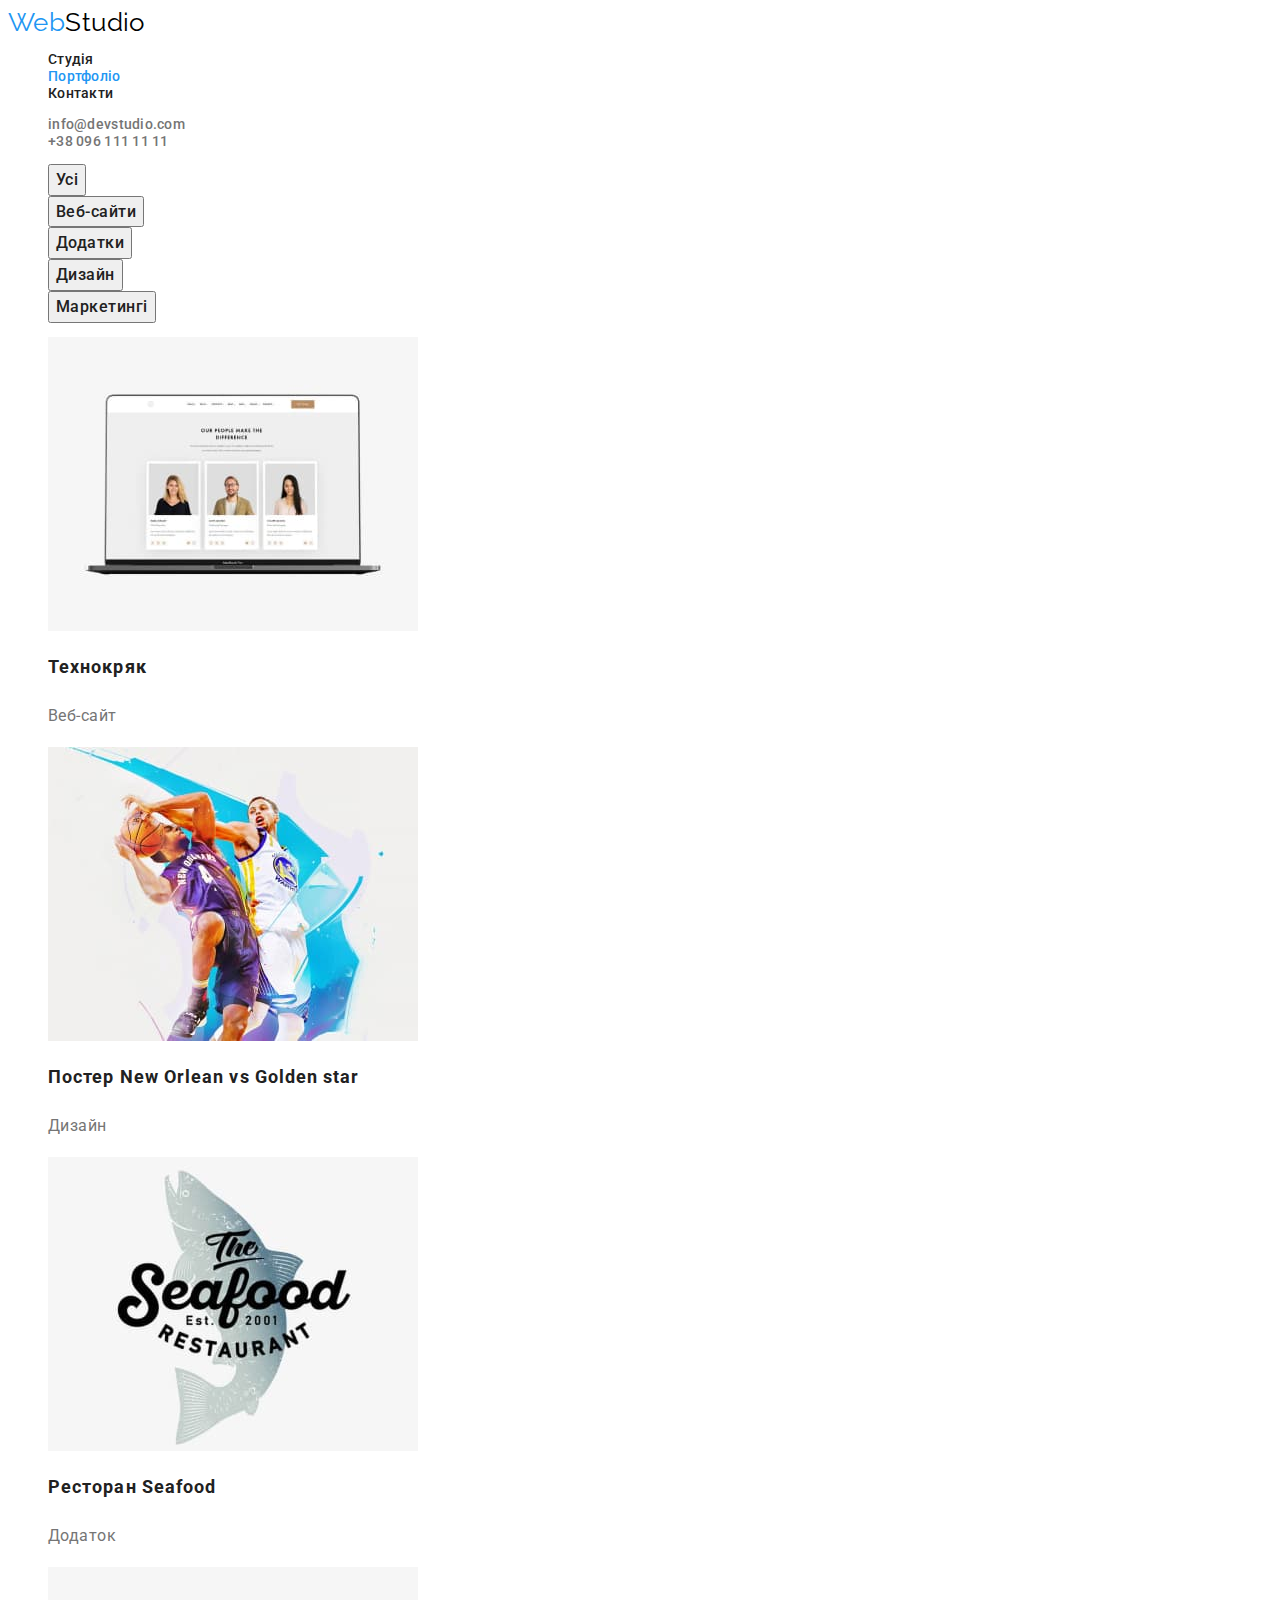
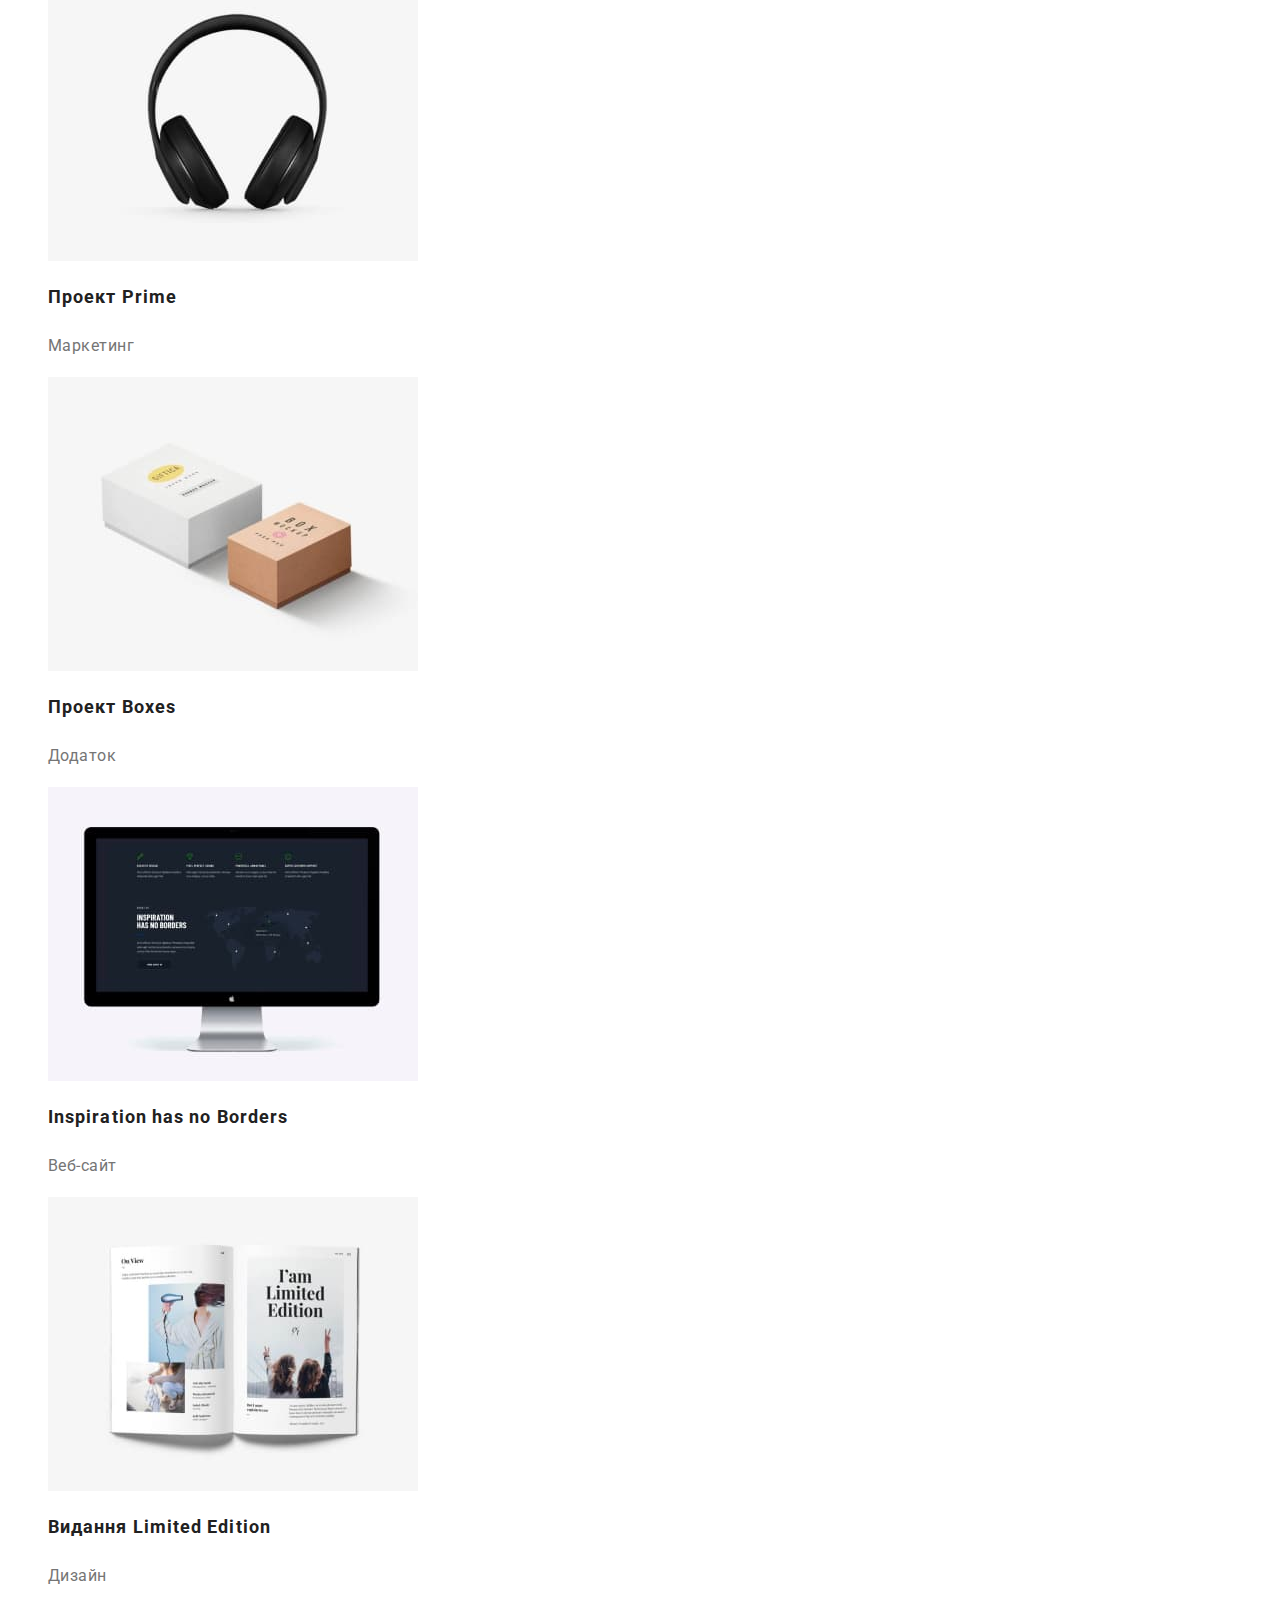
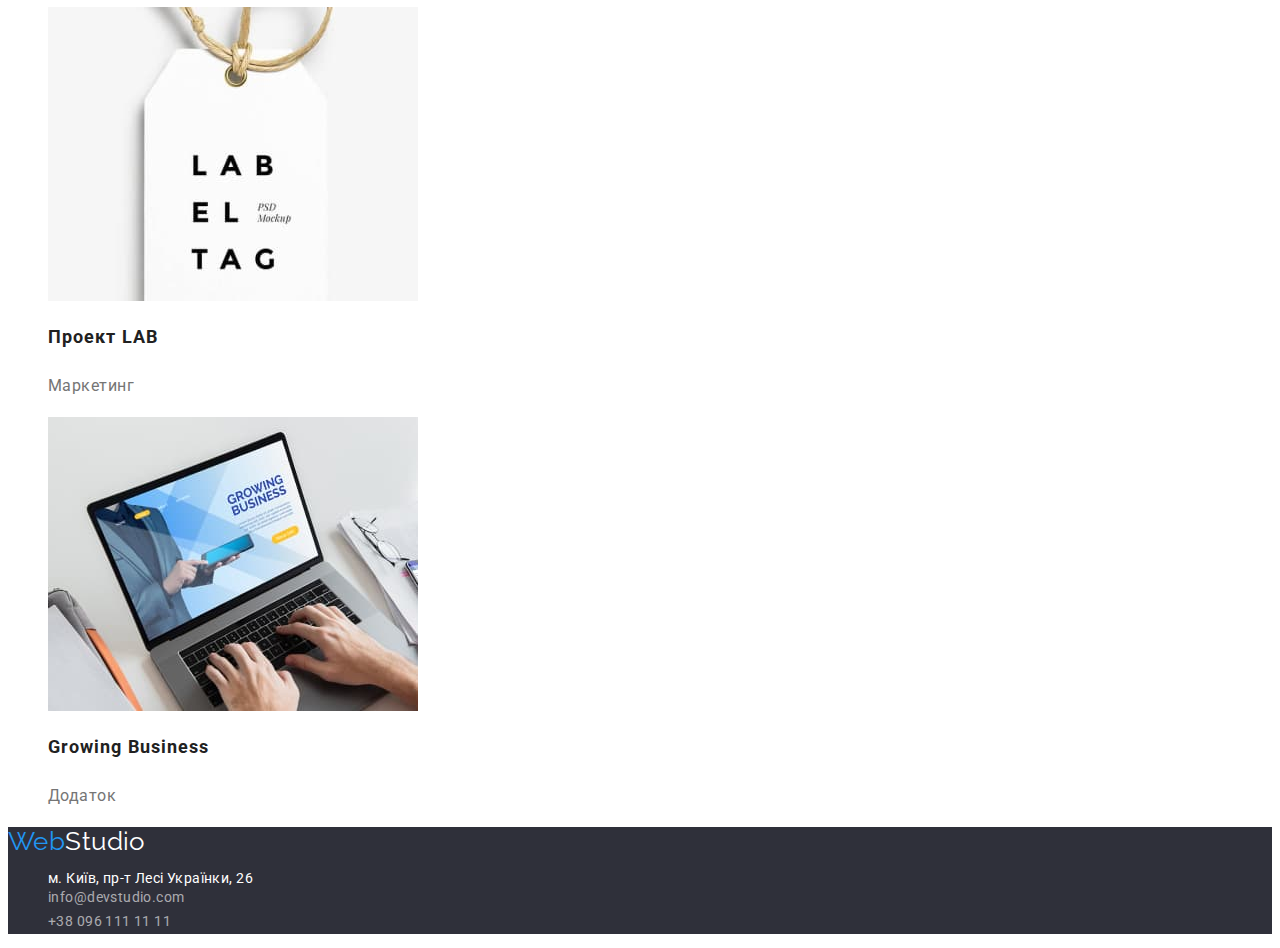
==== commit 2fdea61a: "исправил замечания от ментора" ====
--- a/portfolio.html
+++ b/portfolio.html
@@ -4,7 +4,7 @@
     <meta charset="UTF-8" />
     <meta http-equiv="X-UA-Compatible" content="IE=edge" />
     <meta name="viewport" content="width=device-width, initial-scale=1.0" />
-    <title>Document</title>
+    <title>WebStudio</span> <span class="logo-studio"></title>
     <link rel="preconnect" href="https://fonts.googleapis.com" />
     <link rel="preconnect" href="https://fonts.gstatic.com" crossorigin />
     <link
@@ -20,8 +20,8 @@
       <!-- навигация по сайту -->
       <nav>
         <a href="./index.html" class="logo link">
-          <span class="logo-web">Web</span>
-          <span class="logo-studio">Studio</span>
+          <span class="logo-web">Web</span
+          ><span class="logo-studio">Studio</span>
         </a>
         <ul class="site-nav list">
           <li><a href="./index.html" class="link">Студія</a></li>
@@ -59,12 +59,13 @@
             <button type="button" class="filters-button auto">Дизайн</button>
           </li>
           <li>
-            <button type="button" class="filters-button">Маркетингі</button>
+            <button type="button" class="filters-button auto">
+              Маркетингі
+            </button>
           </li>
         </ul>
 
         <!-- карточки робот -->
-        <h2 class="visually-hidden">Картки робіт</h2>
         <ul class="list">
           <li class="work-card">
             <a href="" class="link portfolio-link">
@@ -74,8 +75,8 @@
                 width="370"
                 height="294"
               />
-              <h3 class="portfolio-title">Технокряк</h3>
-              <p class="paragraph portfolio-paragraph">Веб-сайт</p>
+              <h2 class="portfolio-title">Технокряк</h2>
+              <p class="description portfolio-description">Веб-сайт</p>
               <!-- <p class="paragraph">вспливаючий текст?</p> -->
             </a>
           </li>
@@ -87,8 +88,8 @@
                 width="370"
                 height="294"
               />
-              <h3 class="portfolio-title">Постер New Orlean vs Golden star</h3>
-              <p class="paragraph portfolio-paragraph">Дизайн</p>
+              <h2 class="portfolio-title">Постер New Orlean vs Golden star</h2>
+              <p class="description portfolio-description">Дизайн</p>
               <!-- <p class="paragraph">вспливаючий текст?</p> -->
             </a>
           </li>
@@ -100,8 +101,8 @@
                 width="370"
                 height="294"
               />
-              <h3 class="portfolio-title">Ресторан Seafood</h3>
-              <p class="paragraph portfolio-paragraph">Додаток</p>
+              <h2 class="portfolio-title">Ресторан Seafood</h2>
+              <p class="description portfolio-description">Додаток</p>
               <!-- <p class="paragraph">вспливаючий текст?</p> -->
             </a>
           </li>
@@ -113,8 +114,8 @@
                 width="370"
                 height="294"
               />
-              <h3 class="portfolio-title">Проект Prime</h3>
-              <p class="paragraph portfolio-paragraph">Маркетинг</p>
+              <h2 class="portfolio-title">Проект Prime</h2>
+              <p class="description portfolio-description">Маркетинг</p>
               <!-- <p class="paragraph">вспливаючий текст?</p> -->
             </a>
           </li>
@@ -126,8 +127,8 @@
                 width="370"
                 height="294"
               />
-              <h3 class="portfolio-title">Проект Boxes</h3>
-              <p class="paragraph portfolio-paragraph">Додаток</p>
+              <h2 class="portfolio-title">Проект Boxes</h2>
+              <p class="description portfolio-description">Додаток</p>
               <!-- <p class="paragraph">вспливаючий текст?</p> -->
             </a>
           </li>
@@ -139,8 +140,8 @@
                 width="370"
                 height="294"
               />
-              <h3 class="portfolio-title">Inspiration has no Borders</h3>
-              <p class="paragraph portfolio-paragraph">Веб-сайт</p>
+              <h2 class="portfolio-title">Inspiration has no Borders</h2>
+              <p class="description portfolio-description">Веб-сайт</p>
               <!-- <p class="paragraph">вспливаючий текст?</p> -->
             </a>
           </li>
@@ -152,8 +153,8 @@
                 width="370"
                 height="294"
               />
-              <h3 class="portfolio-title">Видання Limited Edition</h3>
-              <p class="paragraph portfolio-paragraph">Дизайн</p>
+              <h2 class="portfolio-title">Видання Limited Edition</h2>
+              <p class="description portfolio-description">Дизайн</p>
               <!-- <p class="paragraph">вспливаючий текст?</p> -->
             </a>
           </li>
@@ -165,8 +166,8 @@
                 width="370"
                 height="294"
               />
-              <h3 class="portfolio-title">Проект LAB</h3>
-              <p class="paragraph portfolio-paragraph">Маркетинг</p>
+              <h2 class="portfolio-title">Проект LAB</h2>
+              <p class="description portfolio-description">Маркетинг</p>
               <!-- <p class="paragraph">вспливаючий текст?</p> -->
             </a>
           </li>
@@ -178,8 +179,8 @@
                 width="370"
                 height="294"
               />
-              <h3 class="portfolio-title">Growing Business</h3>
-              <p class="paragraph portfolio-paragraph">Додаток</p>
+              <h2 class="portfolio-title">Growing Business</h2>
+              <p class="description portfolio-description">Додаток</p>
               <!-- <p class="paragraph">вспливаючий текст?</p> -->
             </a>
           </li>
@@ -189,8 +190,8 @@
     <!-- подвал-футер -->
     <footer class="footer">
       <a href="./index.html" class="logo link">
-        <span class="logo-web">Web</span>
-        <span class="logo-footer-studio">Studio</span>
+        <span class="logo-web">Web</span
+        ><span class="logo-footer-studio">Studio</span>
       </a>
       <address>
         <ul class="list list-address">
--- a/css/styles.css
+++ b/css/styles.css
@@ -2,8 +2,9 @@
   font-family: Roboto, sans-serif;
   font-weight: 400;
   font-size: 14px;
-  line-height: 1.71;
-  letter-spacing: 0.03em;
+
+  letter-spacing: 0.03em;
+  background: #ffffff;
 }
 
 :root {
@@ -11,12 +12,13 @@
   --accent-color: #2196f3;
   --basic-color: #212121;
   --logo-color: #000000;
-  --paragraf-color: #757575;
+  --description-color: #757575;
   --hero-footer-section-background: #2f303a;
   --team-section-background: #f5f4fa;
   --footer-contact-color: rgba(255, 255, 255, 0.6);
-  --work-card-border: #eeeeee;
-}
+}
+
+/* перебивка стилей */
 .list {
   list-style: none;
 }
@@ -25,13 +27,11 @@
   text-decoration: none;
 }
 
-.accent {
-  color: var(--accent-color);
-}
-
+/* <!-- шапка-хедер --> */
+/* логотип */
 .logo {
   font-family: Raleway;
-  font-weight: 700;
+
   font-size: 26px;
   line-height: 1.11;
 }
@@ -44,35 +44,48 @@
   color: var(--logo-color);
 }
 
+/* навигация сайта и контакты */
 .site-nav .link {
   color: var(--basic-color);
   font-weight: 500;
-  font-size: 14px;
+
   line-height: 1.14;
   letter-spacing: 0.02em;
 }
 
 .auth-nav .link {
   font-weight: 500;
-  font-size: 14px;
+
   line-height: 1.14;
   letter-spacing: 0.02em;
-  color: var(--paragraf-color);
+  color: var(--description-color);
 }
 
 .site-nav .current {
   color: var(--accent-color);
 }
 
+/* общие эфекты ховера и фокуса. кнопки */
 .site-nav .link:hover,
 .site-nav .link:focus,
 .auth-nav .link:hover,
 .auth-nav .link:focus,
-.footer-address:hover,
 .footer-contact:hover,
-.footer-address:focus,
 .footer-contact:focus {
   color: var(--accent-color);
+}
+
+.hero-button {
+  font-family: inherit;
+  font-weight: 700;
+  font-size: 16px;
+  line-height: 1.87;
+  background: var(--accent-color);
+  display: flex;
+  align-items: center;
+  text-align: center;
+  letter-spacing: 0.06em;
+  color: var(--background-color);
 }
 
 .filters-button {
@@ -98,6 +111,7 @@
   background: var(--accent-color);
 }
 
+/* <!-- герой --> */
 .hero {
   left: 0px;
   top: 80px;
@@ -114,19 +128,8 @@
   text-transform: uppercase;
 }
 
-.hero-button {
-  font-family: inherit;
-  font-weight: 700;
-  font-size: 16px;
-  line-height: 1.87;
-  background: var(--accent-color);
-  display: flex;
-  align-items: center;
-  text-align: center;
-  letter-spacing: 0.06em;
-  color: var(--background-color);
-}
-
+/* <!-- приимущества --> */
+/* общее скрытие заголовков */
 .visually-hidden {
   position: absolute;
   white-space: nowrap;
@@ -140,19 +143,10 @@
   margin: -1px;
 }
 
-.visually-hidden {
-  font-weight: 700;
+.title-benefits {
   font-size: 14px;
   line-height: 1.14;
   letter-spacing: 0.03em;
-  text-transform: uppercase;
-}
-
-.title-benefits {
-  font-weight: 700;
-  font-size: 14px;
-  line-height: 1.14;
-  letter-spacing: 0.03em;
   color: var(--basic-color);
 }
 
@@ -160,25 +154,26 @@
   text-transform: uppercase;
 }
 
-.paragraph {
-  color: var(--paragraf-color);
-}
-
+.description {
+  line-height: 1.71;
+  color: var(--description-color);
+}
+
+/* <!-- продукция --> */
 .products {
-  font-weight: 700;
   font-size: 36px;
   line-height: 1.17;
   letter-spacing: 0.03em;
 }
 
+/* <!-- команда --> */
 .section-team {
   background: var(--team-section-background);
 }
 
 .team {
-  font-weight: 700;
   font-size: 36px;
-  line-height: 42px;
+  line-height: 1.16;
   text-align: center;
   letter-spacing: 0.03em;
 }
@@ -195,14 +190,14 @@
   text-align: center;
 }
 
-.team-paragraph {
-  font-weight: 400;
+.team-description {
   font-size: 16px;
   line-height: 1.18;
   letter-spacing: 0.03em;
   text-align: center;
 }
 
+/* <!-- подвал-футер --> */
 .footer {
   background: var(--hero-footer-section-background);
 }
@@ -217,27 +212,22 @@
 }
 
 .footer-contact {
-  font-weight: 400;
   font-size: 14px;
   line-height: 1.71;
   letter-spacing: 0.03em;
   color: var(--footer-contact-color);
 }
 
-.work-card {
-  border: 1px var(--work-card-border) solid;
-}
+/* <!-- карточки робот --> */
 
 .portfolio-title {
-  font-weight: 700;
   font-size: 18px;
   line-height: 2;
   letter-spacing: 0.06em;
   color: var(--basic-color);
 }
 
-.portfolio-paragraph {
-  font-weight: 400;
+.portfolio-description {
   font-size: 16px;
   line-height: 1.88;
   letter-spacing: 0.03em;
